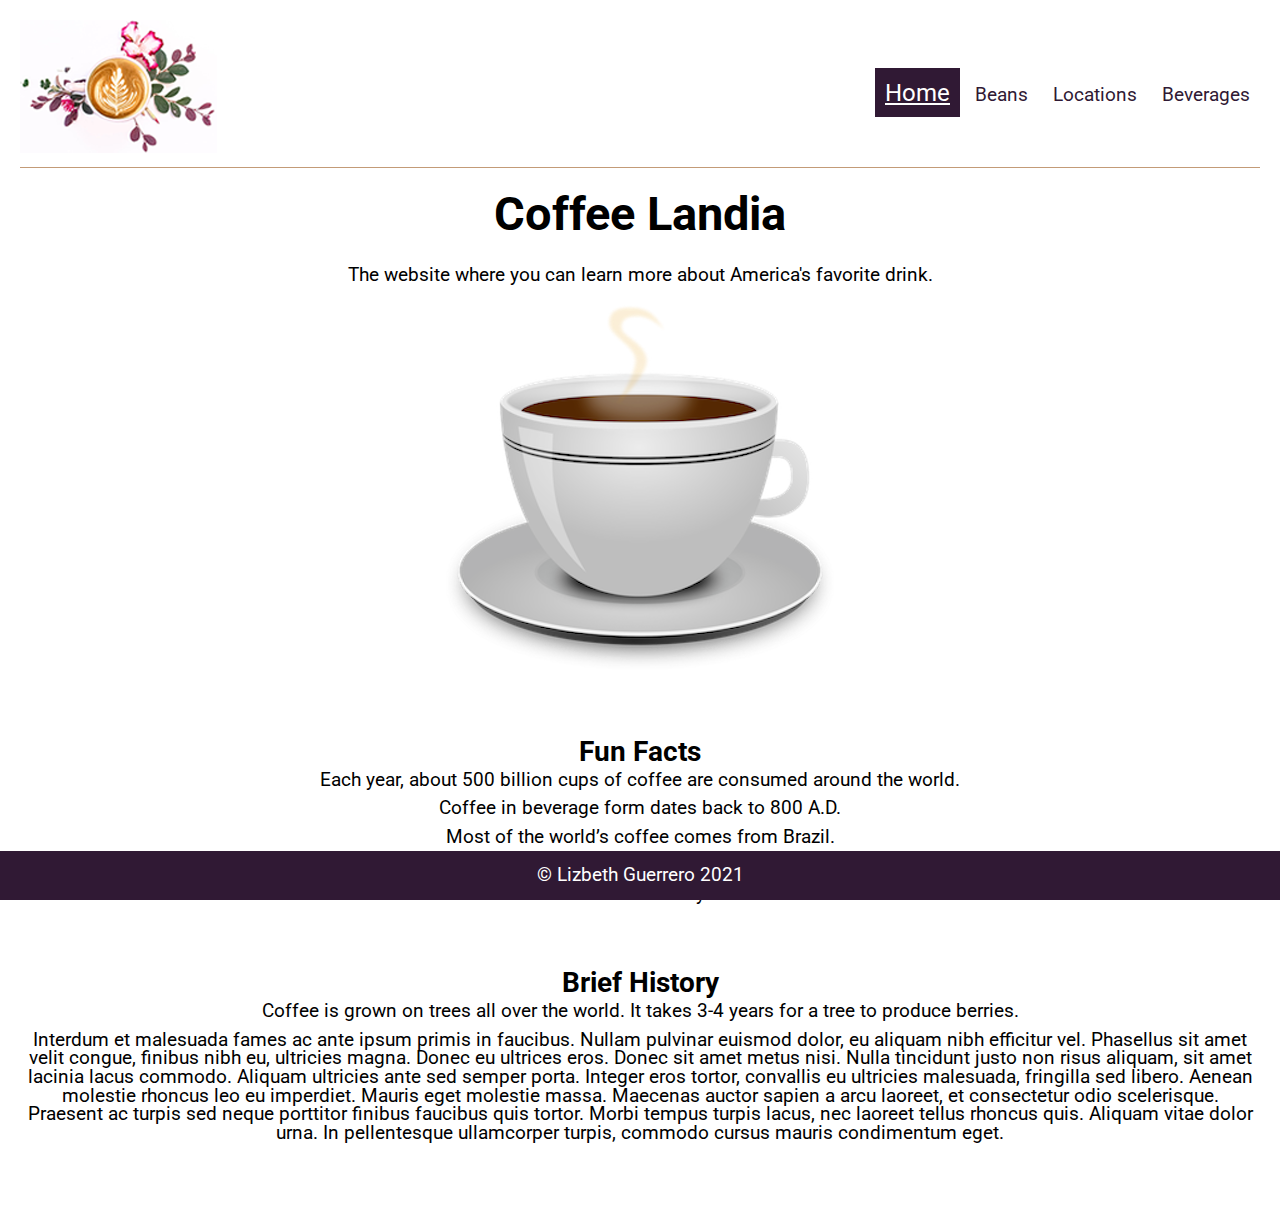
==== index.html @ 9e93ac3e "Add files via upload" ====
<!DOCTYPE html>
<html lang="en">
  <head>
    <meta charset="utf-8">
    <meta name="viewport" content="width=device-width, initial-scale=1.0">
    <link rel="shortcut icon" type="images/ico" href="images/favicon.ico">
    <link rel="logo" type="image/png" href="images/coffee-pretty-kanwardeep-kaur.png">
    <link rel="stylesheet" href="css/html5reset.css">
    <link rel="stylesheet" href="css/starter.css">
    <link rel="stylesheet" href="css/style.css">
    <link rel="preconnect" href="https://fonts.gstatic.com">
    <link href="https://fonts.googleapis.com/css2?family=Roboto:wght@300&display=swap" rel="stylesheet">
    <title>Coffee Landia</title>
  </head>
  <body>
    <a class = "skip" href="#main">Skip to Main Content</a>
    <header>
      <img src="images/coffee-pretty-kanwardeep-kaur-unsplash-2.png" alt="logo" id = "logo">
      <nav>
        <ul class="nav">
          <li><a class="current" href="index.html">Home</a></li>
          <li><a href="beans.html">Beans</a></li>
          <li><a href="locations.html">Locations</a></li>
          <li><a href="beverages.html">Beverages</a></li>
        </ul>
      </nav>
    </header>
    <main id ="main">
      <id="main"/>
      <h1>Coffee Landia</h1>
      <p>The website where you can learn more about America's favorite drink.</p>
      <img class="responsive" src="images/Illustration-Coffee-Snappy-Goat.png" alt="Illustration of a Coffee Mug"/>
      <h2 id = >Fun Facts</h2>
        <!-- <div class="facts"> -->
          <p>Each year, about 500 billion cups of coffee are consumed around the world.</p>
          <p>Coffee in beverage form dates back to 800 A.D.</p>
          <p>Most of the world’s coffee comes from Brazil.</p>
          <p>Coffee was once banned in 16th century Mecca.</p>
          <p>Black coffee is “technically” 0 calories.</p>
      <!-- </div> -->

      <h2 id = >Brief History</h2>
        <div class="history">
          <!-- <img id="image1" src="images/evolution_nathandumlao.jpg" alt="Evolution of Coffee"/> -->
          <p>Coffee is grown on trees all over the world. It takes 3-4 years for a tree to produce berries.</p>
          <p>Interdum et malesuada fames ac ante ipsum primis in faucibus. Nullam pulvinar euismod dolor, eu aliquam nibh efficitur vel. Phasellus sit amet velit congue, finibus nibh eu, ultricies magna. Donec eu ultrices eros. Donec sit amet metus nisi. Nulla tincidunt justo non risus aliquam, sit amet lacinia lacus commodo. Aliquam ultricies ante sed semper porta. Integer eros tortor, convallis eu ultricies malesuada, fringilla sed libero. Aenean molestie rhoncus leo eu imperdiet. Mauris eget molestie massa. Maecenas auctor sapien a arcu laoreet, et consectetur odio scelerisque. Praesent ac turpis sed neque porttitor finibus faucibus quis tortor. Morbi tempus turpis lacus, nec laoreet tellus rhoncus quis. Aliquam vitae dolor urna. In pellentesque ullamcorper turpis, commodo cursus mauris condimentum eget.</p>
        </div>
    </main>

    <footer>
      <p>&copy; Lizbeth Guerrero 2021</p>
    </footer>
  </body>
</html>
---- css/starter.css ----
h1{
  font-size: 2.5em;
  text-align: center;
  line-height: 2;
  font-style: #301934 solid;
}

h2{
  font-size: 1.5em;
  text-align: center;
  padding-top: 60px;
}

h3 {
  color: purple;
  font-size:1.1em;
  text-align:center;
}

p {
  padding: 5px;
}

a.skip{
  background: white;
  left: 0;
  padding: 6px;
  position: absolute;
  top: -40px;
  -webkit-transition: top 1s ease-out;
  transition: top 1s ease-out;
  z-index: 1;
}

a.skip:focus{
  top:20px;
  color: black;
  text-decoration-style: solid;
}

*:focus{
  border: 2px solid black;
}

footer{
  background-color: #301934;
  color: white;
  min-height: 30px;
  padding-top: 10px;
  padding-bottom: 10px;
  text-align: center;
  width: 100%;
  position: fixed;
  bottom: 0;
  left: 0;
}

.big_card{
  -webkit-transform: initial;
          transform: initial;
}

.nav {
  width:100%;
  padding: 0px;
}

.nav li{
  display:inline;
  /* display:flex; */
  /* flex-direction: row;
  justify-content:right; */
  /* padding: 0px; */
}

.nav a{
  color: #301934;
  text-decoration: none;
}

.nav a:hover, a:focus{
  color: #774dad;
  text-decoration: none;
}

.nav .current {
  text-decoration: underline;
  color: white;
  background-color:#301934;
  font-size: 130%;
}

@media screen and (min-width: 850px){
  .big_card{
    -webkit-transform: scaleX(1.12);
            transform: scaleX(1.12);
  }

  nav a{
    padding: 10px;
  }
}
---- css/style.css ----
body{
  margin: 0;
  padding: 20px;
  font-size: 14pt;
  font-family: 'Roboto', sans-serif;
  text-align: center;
  margin-bottom: 40px;
  color: solid black;
}

header{
  background: #fff;
  border-bottom: 1px solid #C39B77;
  display: flex;
  flex-direction: column;
  justify-content: center;
  align-items: center;
  /* min-height: 40px; */
}

.navlinks {
  display:flex;
  flex-direction: column;
  justify-content: center;
}

.facts{
  min-height: 500px;
  display: flex;
  flex-direction: column;
  justify-content: center;
  align-items: center;
  flex-wrap: wrap;
}

.overview {
  margin: 12px;
  background: #fff;
  border-radius: 7px;
  padding: 0 0 50px 0;
  flex-basis: 400px;
}

.overview > header {
  background: #fff;
  padding: 10px 0;
  border-radius: 7px 7px 0 0;
}

.beverages {
  min-height: 600px;
  display: flex;
}

/* figure {
  border: 1 px #C39B77 solid;
  margin: auto;
  padding: 5px;
}

/* code below taken from w3 schools */
/* figcaption {
  display: flex;
  margin-top: 1em;
  margin-bottom: 1em;
  margin-left: 40px;
  margin-right: 40px;
  justify-content: center;
  flex-wrap: wrap; */
} */

.beans {
  padding-top: 40px;
  font-style: bold purple;
  line-height: 1;
}

.steps {
  padding:10px;
  text-align:left;
  display:flex;
  justify-content:center;
  flex-wrap:wrap;
}


.responsive {
  max-width: 100%;
  height: auto;
}


#logo{
  -webkit-animation-: logo_grow;
  animation-name: logo_grow;
  animation-duration: 15s;
}




/* CODE BELOW TAKEN FROM W3SCHOOLS PORTFOLIO GALLERY GUIDELINES */

* {
  box-sizing: border-box;
}

.row {
  margin: 8px -16px;
}

/* Add padding BETWEEN each column (if you want) */
.row,
.row > .column {
  padding: 8px;
}

/* Create four equal columns that floats next to each other */
.column {
  width: 25%;
}

/* Clear floats after rows */
.row:after {
  content: "";
  display: table;
  clear: both;
}

/* Responsive layout - makes a two column-layout instead of four columns */
@media screen and (max-width: 900px) {
  .column {
    width: 50%;
  }
}

/* Responsive layout - makes the two columns stack on top of each other instead of next to each other */
@media screen and (max-width: 600px) {
  .column {
    width: 100%;
  }
}


@media screen and (min-width: 850px){

  header{
    justify-content: space-between;
    flex-direction: row;
  }

  nav {
    display: flex;
    align-items: stretch;
    flex-direction: row;
  }

  /* .nav {
    flex-basis: 230px;
  }  */
}

/* @media (prefers-reduced-motion: reduce) {
  #logo {
    animation-name: none;
    animation-duration: none;
  }
}


@media print { 

  body {
      background-image: none;
  }

  nav {
    width: 100%;
  }

  nav li{
    display: flex;
    flex-direction: row;
    justify-content: space-around;
  }
} */
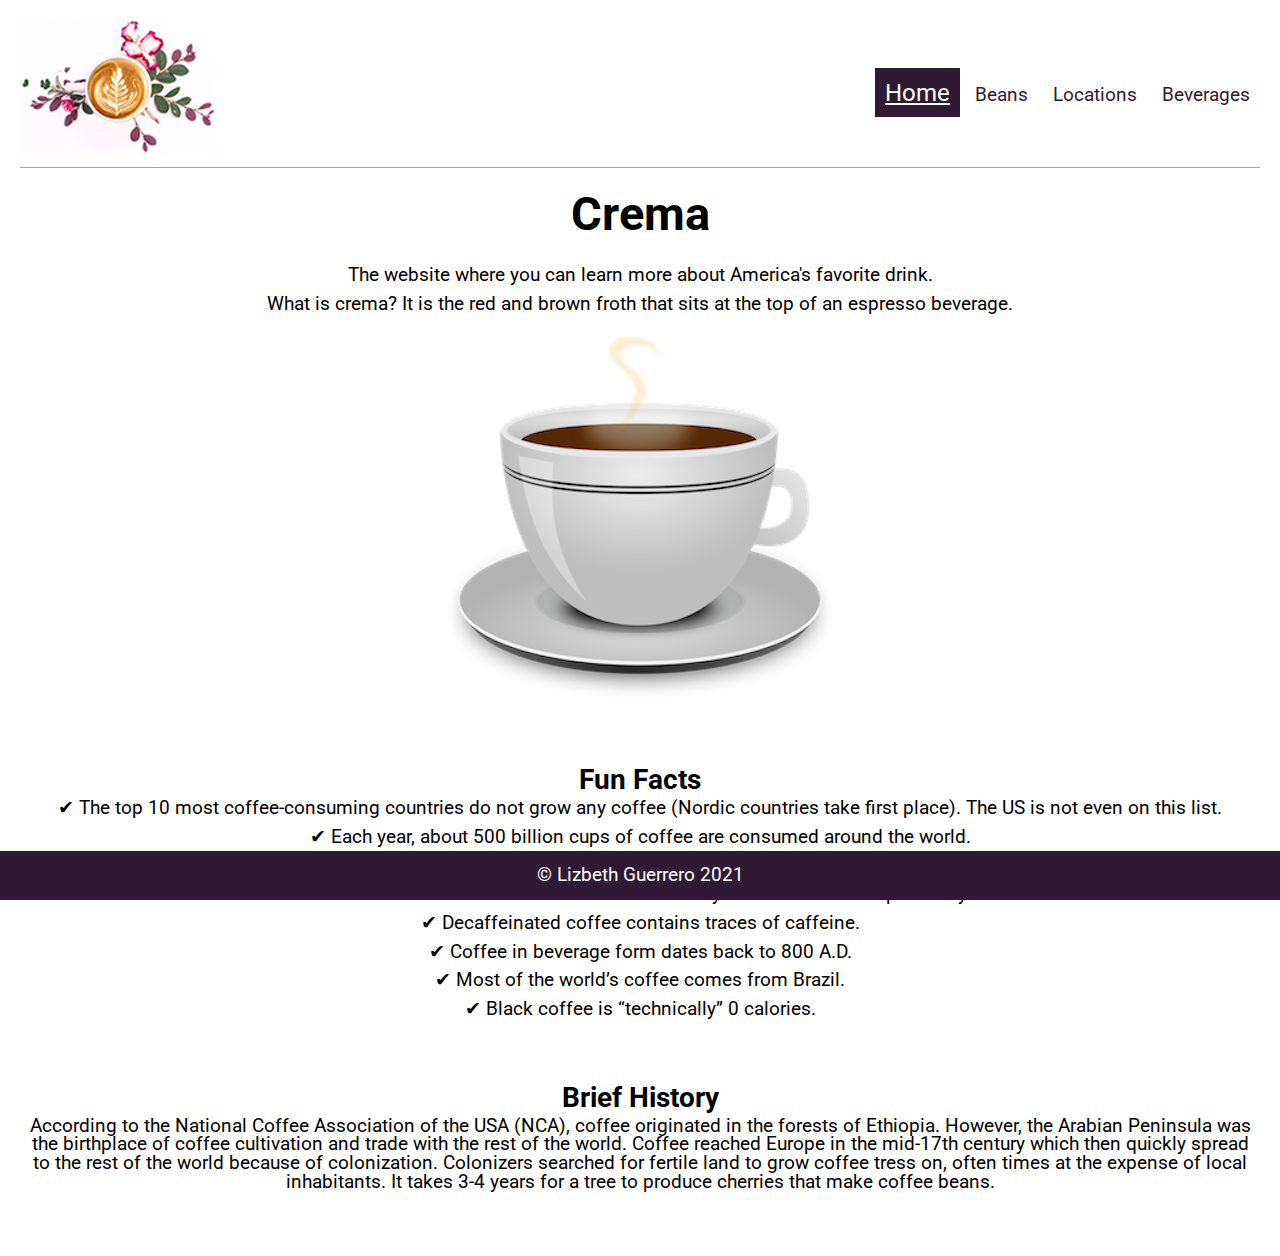
==== commit 3ee6c6e7: "Add files via upload" ====
--- a/index.html
+++ b/index.html
@@ -4,13 +4,13 @@
     <meta charset="utf-8">
     <meta name="viewport" content="width=device-width, initial-scale=1.0">
     <link rel="shortcut icon" type="images/ico" href="images/favicon.ico">
-    <link rel="logo" type="image/png" href="images/coffee-pretty-kanwardeep-kaur.png">
+    <link rel="logo" type="image/png" href="images/coffee-pretty-kanwardeep-kaur-unsplash-2.png">
     <link rel="stylesheet" href="css/html5reset.css">
     <link rel="stylesheet" href="css/starter.css">
     <link rel="stylesheet" href="css/style.css">
     <link rel="preconnect" href="https://fonts.gstatic.com">
     <link href="https://fonts.googleapis.com/css2?family=Roboto:wght@300&display=swap" rel="stylesheet">
-    <title>Coffee Landia</title>
+    <title>Crema</title>
   </head>
   <body>
     <a class = "skip" href="#main">Skip to Main Content</a>
@@ -27,23 +27,26 @@
     </header>
     <main id ="main">
       <id="main"/>
-      <h1>Coffee Landia</h1>
+      <h1>Crema</h1>
       <p>The website where you can learn more about America's favorite drink.</p>
+      <p>What is crema? It is the red and brown froth that sits at the top of an espresso beverage.</p>
       <img class="responsive" src="images/Illustration-Coffee-Snappy-Goat.png" alt="Illustration of a Coffee Mug"/>
       <h2 id = >Fun Facts</h2>
         <!-- <div class="facts"> -->
-          <p>Each year, about 500 billion cups of coffee are consumed around the world.</p>
-          <p>Coffee in beverage form dates back to 800 A.D.</p>
-          <p>Most of the world’s coffee comes from Brazil.</p>
-          <p>Coffee was once banned in 16th century Mecca.</p>
-          <p>Black coffee is “technically” 0 calories.</p>
+          <p>✔ The top 10 most coffee-consuming countries do not grow any coffee (Nordic countries take first place). The US is not even on this list.</p>
+          <p>✔ Each year, about 500 billion cups of coffee are consumed around the world.</p>
+          <p>✔ Coffee was once banned in 16th century Mecca for its stimulating effects.</p>
+          <p>✔ The caffeine in coffee is known to cause dehydration so drink responsively.</p>
+          <p>✔ Decaffeinated coffee contains traces of caffeine. </p>
+          <p>✔ Coffee in beverage form dates back to 800 A.D.</p>
+          <p>✔ Most of the world’s coffee comes from Brazil.</p>
+          <p>✔ Black coffee is “technically” 0 calories.</p>
       <!-- </div> -->
 
       <h2 id = >Brief History</h2>
         <div class="history">
           <!-- <img id="image1" src="images/evolution_nathandumlao.jpg" alt="Evolution of Coffee"/> -->
-          <p>Coffee is grown on trees all over the world. It takes 3-4 years for a tree to produce berries.</p>
-          <p>Interdum et malesuada fames ac ante ipsum primis in faucibus. Nullam pulvinar euismod dolor, eu aliquam nibh efficitur vel. Phasellus sit amet velit congue, finibus nibh eu, ultricies magna. Donec eu ultrices eros. Donec sit amet metus nisi. Nulla tincidunt justo non risus aliquam, sit amet lacinia lacus commodo. Aliquam ultricies ante sed semper porta. Integer eros tortor, convallis eu ultricies malesuada, fringilla sed libero. Aenean molestie rhoncus leo eu imperdiet. Mauris eget molestie massa. Maecenas auctor sapien a arcu laoreet, et consectetur odio scelerisque. Praesent ac turpis sed neque porttitor finibus faucibus quis tortor. Morbi tempus turpis lacus, nec laoreet tellus rhoncus quis. Aliquam vitae dolor urna. In pellentesque ullamcorper turpis, commodo cursus mauris condimentum eget.</p>
+          <p>According to the National Coffee Association of the USA (NCA), coffee originated in the forests of Ethiopia. However, the Arabian Peninsula was the birthplace of coffee cultivation and trade with the rest of the world. Coffee reached Europe in the mid-17th century which then quickly spread to the rest of the world because of colonization. Colonizers searched for fertile land to grow coffee tress on, often times at the expense of local inhabitants. It takes 3-4 years for a tree to produce cherries that make coffee beans.</p>
         </div>
     </main>
 
--- a/css/style.css
+++ b/css/style.css
@@ -15,7 +15,6 @@
   flex-direction: column;
   justify-content: center;
   align-items: center;
-  /* min-height: 40px; */
 }
 
 .navlinks {
@@ -33,7 +32,47 @@
   flex-wrap: wrap;
 }
 
-.overview {
+.container{
+  display: grid;
+  grid-template-columns: 1fr 3fr 3fr 3fr 3fr 1fr;
+  grid-template-rows: auto auto auto auto auto auto;
+  row-gap: 20px;
+}
+
+.brazil, .columbia, .vietnam, .indonesia, .ethiopia, .costa-rica{
+  grid-column: 2/span2;
+}
+
+.brazil-image, .columbia-image, .vietnam-image, .indonesia-image, .ethiopia-image, .costa-rica-image{
+  grid-column: 1/span 6;
+  max-height: 350pz;
+  overflow: hidden;
+}
+
+.brazil, .brazil-image{
+  grid-row: 1/span 1;
+}
+
+.columbia, .columbia-image{
+  grid-row: 2/span 2;
+}
+
+.vietnam, .vietnam-image{
+  grid-row: 3/span 1;
+}
+
+.indonesia, .indonesia-image{
+  grid-row: 4/span1;
+}
+
+.ethiopia, .ethiopia-image{
+  grid-row: 5/span 1;
+}
+
+.costa-rica, .costa-rica-image{
+  grid-row: 6/span 1;
+}
+/* .overview {
   margin: 12px;
   background: #fff;
   border-radius: 7px;
@@ -45,7 +84,34 @@
   background: #fff;
   padding: 10px 0;
   border-radius: 7px 7px 0 0;
-}
+} */
+
+/* .steps table {
+  border-radius: 10px;
+  margin-left: auto;
+  margin-right: auto;
+  border: 1px solid #C39B77;
+}
+
+.colhead{
+  color: #FFFFFF;
+  min-width: 125px;
+  padding: 10px;
+  text-align: center;
+  vertical-align: middle;
+  text-transform: uppercase;
+}
+
+.rowhead{
+  border-top: 2px solid #C39B77;
+  border-right: 2px solid #C39B77;
+}
+
+td, th {
+  border-top: 2px solid #000000;
+  padding: 10px;
+  text-align:center;
+} */
 
 .beverages {
   min-height: 600px;
@@ -67,7 +133,7 @@
   margin-right: 40px;
   justify-content: center;
   flex-wrap: wrap; */
-} */
+
 
 .beans {
   padding-top: 40px;
@@ -87,6 +153,8 @@
 .responsive {
   max-width: 100%;
   height: auto;
+  Flex: display;
+  align-items: center !important;
 }
 
 
@@ -106,11 +174,11 @@
 }
 
 .row {
-  margin: 8px -16px;
+  margin: 8px;
 }
 
 /* Add padding BETWEEN each column (if you want) */
-.row,
+/* .row, */
 .row > .column {
   padding: 8px;
 }
@@ -120,7 +188,6 @@
   width: 25%;
 }
 
-/* Clear floats after rows */
 .row:after {
   content: "";
   display: table;
@@ -155,33 +222,21 @@
     flex-direction: row;
   }
 
-  /* .nav {
-    flex-basis: 230px;
-  }  */
-}
-
-/* @media (prefers-reduced-motion: reduce) {
-  #logo {
-    animation-name: none;
-    animation-duration: none;
-  }
-}
-
-
-@media print { 
-
-  body {
-      background-image: none;
-  }
-
-  nav {
-    width: 100%;
-  }
-
-  nav li{
-    display: flex;
-    flex-direction: row;
-    justify-content: space-around;
-  }
-} */
-
+  .container{
+    display: grid;
+    grid-template-columns: 50px auto 500px auto 50px;
+    grid-template-rows: 400px 425px 425px 400px;
+  }
+
+  .brazil, .columbia, .vietnam, .indonesia, .ethiopia, .costa-rica{
+    grid-column: 3/span 2;
+  }
+
+  .brazil-image, .columbia-image, .vietnam-image, .indonesia-image, .ethiopia-image, .costa-rica-image{
+    grid-column: 2/span 2;
+  }
+}
+
+
+
+
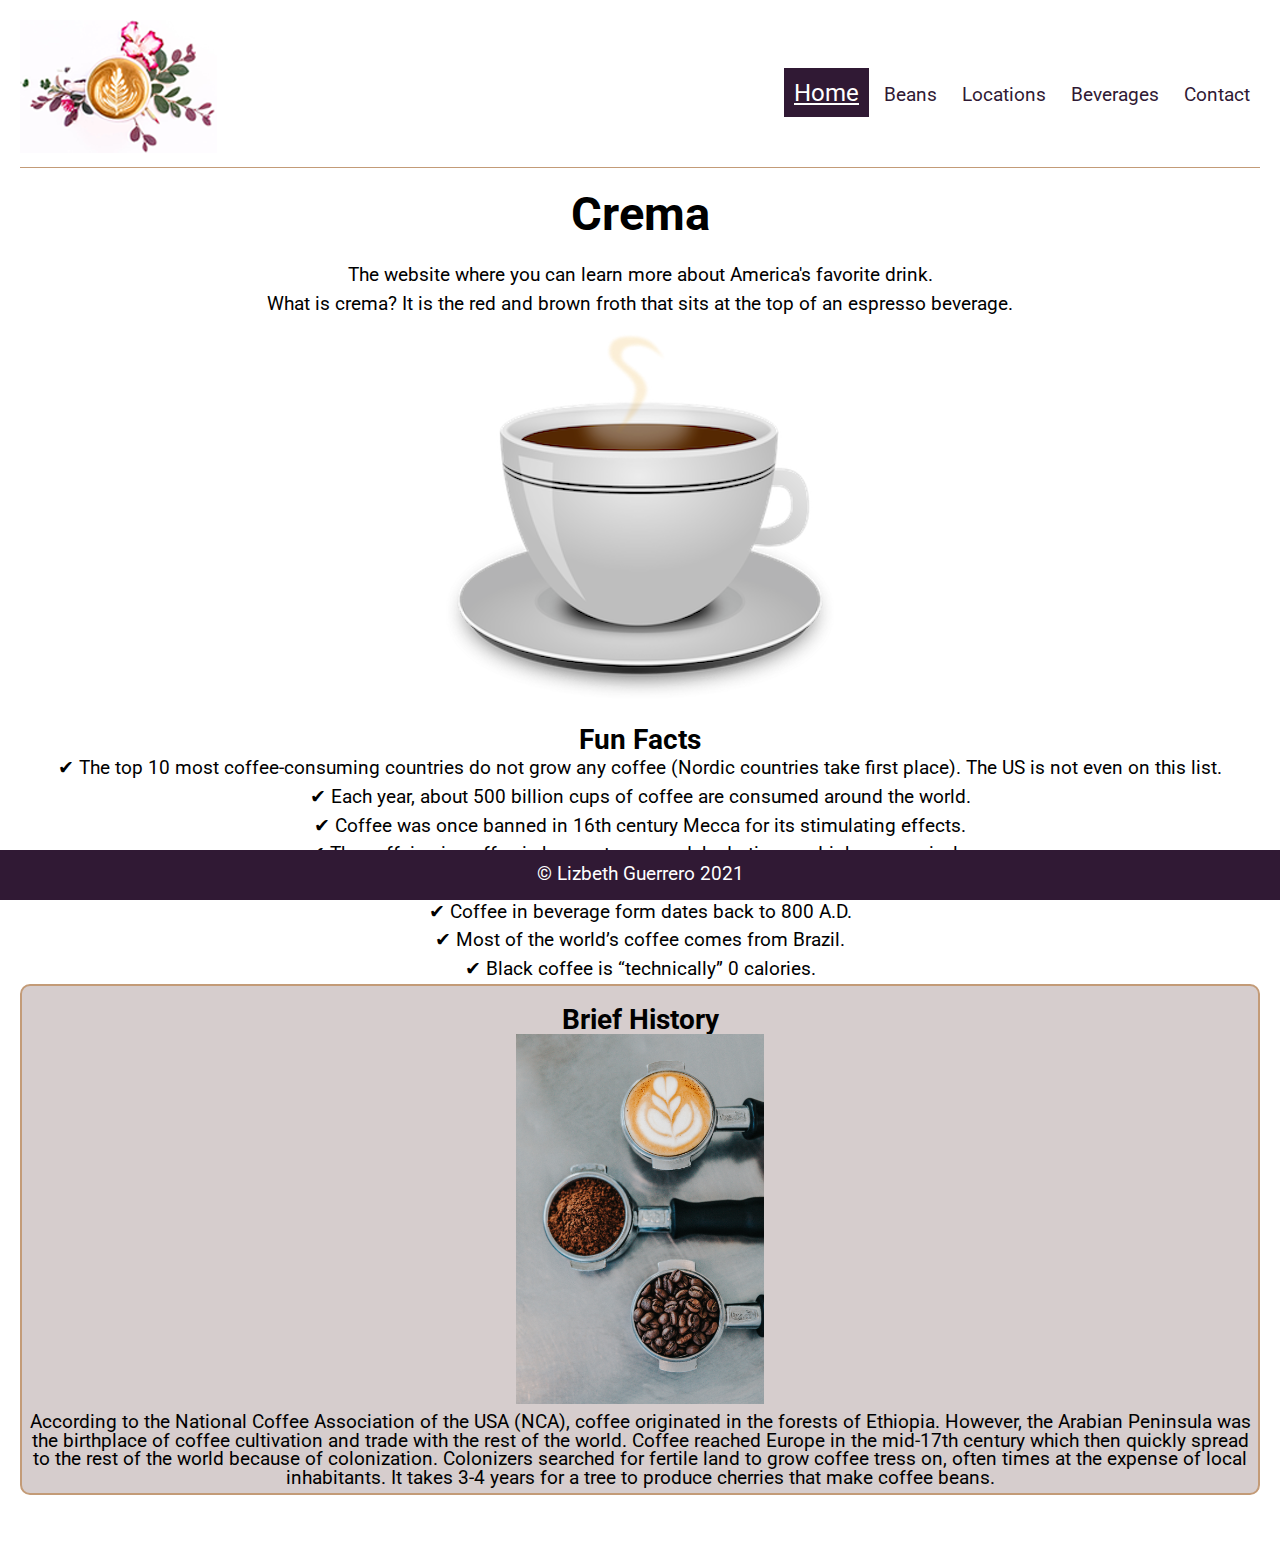
==== commit 46d46138: "Add files via upload" ====
--- a/index.html
+++ b/index.html
@@ -22,6 +22,7 @@
           <li><a href="beans.html">Beans</a></li>
           <li><a href="locations.html">Locations</a></li>
           <li><a href="beverages.html">Beverages</a></li>
+          <li><a href="contact.html">Contact</a></li>
         </ul>
       </nav>
     </header>
@@ -43,11 +44,11 @@
           <p>✔ Black coffee is “technically” 0 calories.</p>
       <!-- </div> -->
 
-      <h2 id = >Brief History</h2>
-        <div class="history">
-          <!-- <img id="image1" src="images/evolution_nathandumlao.jpg" alt="Evolution of Coffee"/> -->
+      <div class="history">
+        <h2 id = >Brief History</h2>
+          <img id="image1" src="images/evolution_nathandumlao.jpg" alt="Evolution of Coffee" style="width:20%"/>
           <p>According to the National Coffee Association of the USA (NCA), coffee originated in the forests of Ethiopia. However, the Arabian Peninsula was the birthplace of coffee cultivation and trade with the rest of the world. Coffee reached Europe in the mid-17th century which then quickly spread to the rest of the world because of colonization. Colonizers searched for fertile land to grow coffee tress on, often times at the expense of local inhabitants. It takes 3-4 years for a tree to produce cherries that make coffee beans.</p>
-        </div>
+      </div>
     </main>
 
     <footer>
--- a/css/starter.css
+++ b/css/starter.css
@@ -8,13 +8,15 @@
 h2{
   font-size: 1.5em;
   text-align: center;
-  padding-top: 60px;
+  padding-top: 20px;
 }
 
 h3 {
   color: purple;
   font-size:1.1em;
   text-align:center;
+  padding-top: 30px;
+  padding-bottom: 10px;
 }
 
 p {
@@ -27,8 +29,6 @@
   padding: 6px;
   position: absolute;
   top: -40px;
-  -webkit-transition: top 1s ease-out;
-  transition: top 1s ease-out;
   z-index: 1;
 }
 
--- a/css/style.css
+++ b/css/style.css
@@ -13,7 +13,6 @@
   border-bottom: 1px solid #C39B77;
   display: flex;
   flex-direction: column;
-  justify-content: center;
   align-items: center;
 }
 
@@ -32,108 +31,24 @@
   flex-wrap: wrap;
 }
 
-.container{
-  display: grid;
-  grid-template-columns: 1fr 3fr 3fr 3fr 3fr 1fr;
-  grid-template-rows: auto auto auto auto auto auto;
-  row-gap: 20px;
-}
-
-.brazil, .columbia, .vietnam, .indonesia, .ethiopia, .costa-rica{
-  grid-column: 2/span2;
-}
-
-.brazil-image, .columbia-image, .vietnam-image, .indonesia-image, .ethiopia-image, .costa-rica-image{
-  grid-column: 1/span 6;
-  max-height: 350pz;
-  overflow: hidden;
-}
-
-.brazil, .brazil-image{
-  grid-row: 1/span 1;
-}
-
-.columbia, .columbia-image{
-  grid-row: 2/span 2;
-}
-
-.vietnam, .vietnam-image{
-  grid-row: 3/span 1;
-}
-
-.indonesia, .indonesia-image{
-  grid-row: 4/span1;
-}
-
-.ethiopia, .ethiopia-image{
-  grid-row: 5/span 1;
-}
-
-.costa-rica, .costa-rica-image{
-  grid-row: 6/span 1;
-}
-/* .overview {
-  margin: 12px;
-  background: #fff;
-  border-radius: 7px;
-  padding: 0 0 50px 0;
-  flex-basis: 400px;
-}
-
-.overview > header {
-  background: #fff;
-  padding: 10px 0;
-  border-radius: 7px 7px 0 0;
-} */
-
-/* .steps table {
+.text {
+  background-color: #d6c6b7;
+  border: 7px solid #301934;
   border-radius: 10px;
-  margin-left: auto;
-  margin-right: auto;
-  border: 1px solid #C39B77;
-}
-
-.colhead{
-  color: #FFFFFF;
-  min-width: 125px;
-  padding: 10px;
-  text-align: center;
-  vertical-align: middle;
-  text-transform: uppercase;
-}
-
-.rowhead{
-  border-top: 2px solid #C39B77;
-  border-right: 2px solid #C39B77;
-}
-
-td, th {
-  border-top: 2px solid #000000;
-  padding: 10px;
-  text-align:center;
-} */
+  padding: 30px;
+  align-self: center;
+}
+
+.history {
+  border: 2px solid #C39B77;
+  border-radius: 10px;
+  background: rgba(48, 6, 6, 0.199);
+}
 
 .beverages {
   min-height: 600px;
   display: flex;
 }
-
-/* figure {
-  border: 1 px #C39B77 solid;
-  margin: auto;
-  padding: 5px;
-}
-
-/* code below taken from w3 schools */
-/* figcaption {
-  display: flex;
-  margin-top: 1em;
-  margin-bottom: 1em;
-  margin-left: 40px;
-  margin-right: 40px;
-  justify-content: center;
-  flex-wrap: wrap; */
-
 
 .beans {
   padding-top: 40px;
@@ -143,75 +58,117 @@
 
 .steps {
   padding:10px;
-  text-align:left;
-  display:flex;
-  justify-content:center;
-  flex-wrap:wrap;
-}
-
+  border: 2px solid #C39B77;
+  border-radius: 10px;
+  background:rgba(48, 6, 6, 0.199);
+}
+
+.steps p{
+  text-align: left;
+}
 
 .responsive {
   max-width: 100%;
   height: auto;
-  Flex: display;
-  align-items: center !important;
-}
-
-
-#logo{
-  -webkit-animation-: logo_grow;
-  animation-name: logo_grow;
-  animation-duration: 15s;
-}
-
-
-
-
-/* CODE BELOW TAKEN FROM W3SCHOOLS PORTFOLIO GALLERY GUIDELINES */
-
-* {
+}
+
+.locations-container, .coffee-photos {
+  display: grid;
+  grid-template-columns: 1fr;
+}
+
+.row-locations, .row-locations img {
+  text-align:center;
+  justify-content:center;
+}
+
+.row, .column {
+  text-align: center;
+  justify-content: center;
+  border: 2px;
+  border-radius: 20px solid brown;
+}
+
+/* CONTACT PAGE CODE */
+form {
+  border: 2px solid #C39B77;
+}
+
+legend{
+  font-size: 125%;
+  font-style:italic;
+  text-transform: uppercase;
+  text-align: center;
+}
+
+label{
+  display: inline-block;
+  margin-right:10px;
+}
+input {
+  width: 100%;
+  padding: 12px 20px;
+  margin: 8px 0;
+  display: inline-block;
+  border: 1px solid #ccc;
   box-sizing: border-box;
 }
 
-.row {
-  margin: 8px;
-}
-
-/* Add padding BETWEEN each column (if you want) */
-/* .row, */
-.row > .column {
-  padding: 8px;
-}
-
-/* Create four equal columns that floats next to each other */
-.column {
-  width: 25%;
-}
-
-.row:after {
-  content: "";
-  display: table;
-  clear: both;
-}
-
-/* Responsive layout - makes a two column-layout instead of four columns */
-@media screen and (max-width: 900px) {
-  .column {
-    width: 50%;
-  }
-}
-
-/* Responsive layout - makes the two columns stack on top of each other instead of next to each other */
-@media screen and (max-width: 600px) {
-  .column {
-    width: 100%;
-  }
-}
-
-
-@media screen and (min-width: 850px){
-
+textarea{
+}
+
+input[type=checkbox]{
+}
+
+input[type=submit] {
+  background-color: #301934;
+  color: white;
+  cursor: text;
+  width: 100%;
+}
+
+input[type=submit]:hover {
+  opacity: 0.8;
+}
+
+.form-container {
+  display: grid;
+  grid-template-columns: 1fr;
+  width: 100%;
+}
+
+@media screen and (min-width: 768px){
+
+  .locations-container, .row-locations {
+    grid-template-columns: 1fr;
+  }
+
+  .coffee-photos {
+    grid-template-columns: 1fr 1fr;
+  }
+
+  form{
+    width: 80%;
+    margin: 0 auto;
+  }
+
+  .form-container {
+    grid-template-columns: 1fr 4fr;
+  }
+
+  input{
+    width:80%;
+  }
+
+  textarea{
+    width:80%;
+    height: 25vh;
+ }
+}
+
+@media screen and (min-width: 992px) {
   header{
+    display: flex;
     justify-content: space-between;
     flex-direction: row;
   }
@@ -222,21 +179,29 @@
     flex-direction: row;
   }
 
-  .container{
-    display: grid;
-    grid-template-columns: 50px auto 500px auto 50px;
-    grid-template-rows: 400px 425px 425px 400px;
-  }
-
-  .brazil, .columbia, .vietnam, .indonesia, .ethiopia, .costa-rica{
-    grid-column: 3/span 2;
-  }
-
-  .brazil-image, .columbia-image, .vietnam-image, .indonesia-image, .ethiopia-image, .costa-rica-image{
-    grid-column: 2/span 2;
-  }
-}
-
-
-
-
+  .locations-container, .row-locations {
+    grid-template-columns: 1fr 1fr;
+  }
+
+  .coffee-photos {
+    grid-template-columns: 1fr 1fr 1fr;
+  }
+
+  form{
+    width: 80%;
+    margin: 0 auto;
+  }
+
+  .form-container {
+    grid-template-columns: 1fr 4fr;
+  }
+
+  input{
+    width:80%;
+  }
+
+  textarea{
+    width:80%;
+    height: 25vh;
+ }
+}
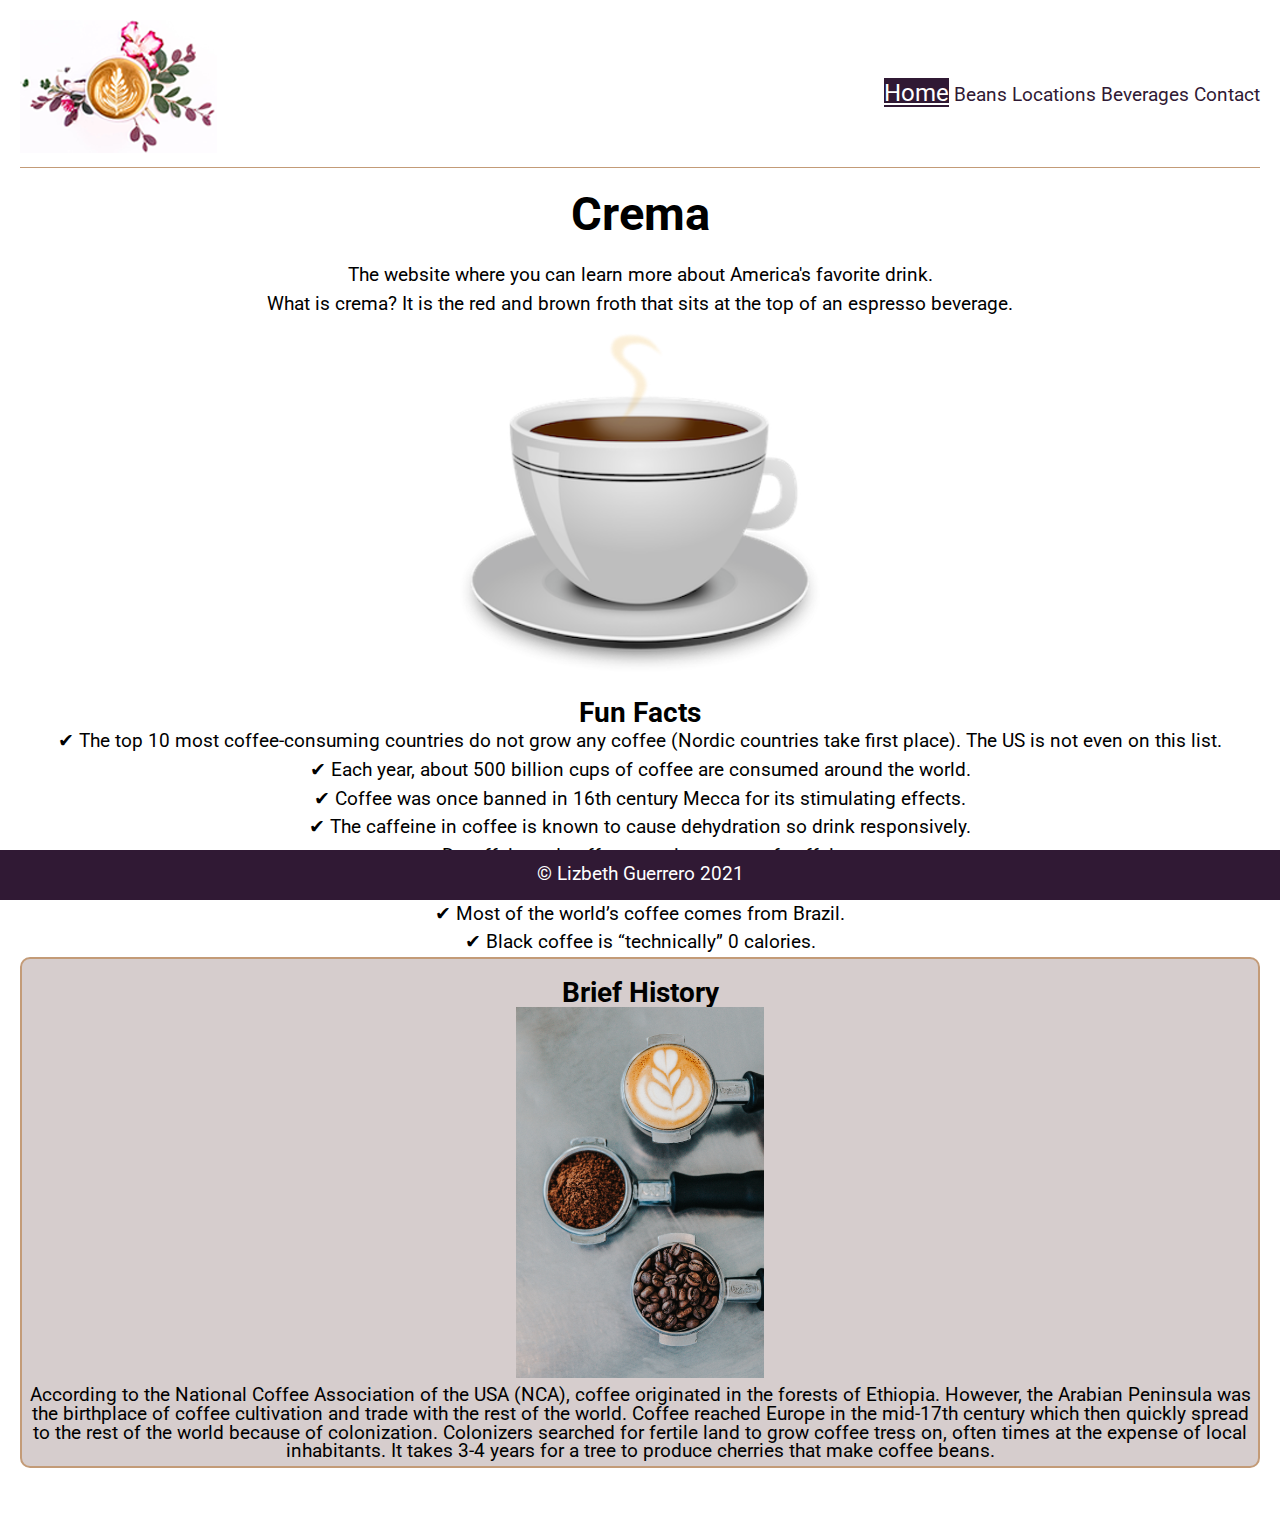
==== commit dfbeb597: "Add files via upload" ====
--- a/index.html
+++ b/index.html
@@ -10,6 +10,16 @@
     <link rel="stylesheet" href="css/style.css">
     <link rel="preconnect" href="https://fonts.gstatic.com">
     <link href="https://fonts.googleapis.com/css2?family=Roboto:wght@300&display=swap" rel="stylesheet">
+    <!-- Global site tag (gtag.js) - Google Analytics -->
+    <script async src="https://www.googletagmanager.com/gtag/js?id=G-CT5362MJQN"></script>
+    <!-- <button onclick="myFunction()">Toggle dark mode</button> -->
+    <script>
+      window.dataLayer = window.dataLayer || [];
+      function gtag(){dataLayer.push(arguments);}
+      gtag('js', new Date());
+
+      gtag('config', 'G-CT5362MJQN');
+    </script>
     <title>Crema</title>
   </head>
   <body>
@@ -29,9 +39,10 @@
     <main id ="main">
       <id="main"/>
       <h1>Crema</h1>
+      
       <p>The website where you can learn more about America's favorite drink.</p>
       <p>What is crema? It is the red and brown froth that sits at the top of an espresso beverage.</p>
-      <img class="responsive" src="images/Illustration-Coffee-Snappy-Goat.png" alt="Illustration of a Coffee Mug"/>
+      <img class="responsive" src="images/Illustration-Coffee-Snappy-Goat.png" alt="Illustration of a Coffee Mug" id ="mug"/>
       <h2 id = >Fun Facts</h2>
         <!-- <div class="facts"> -->
           <p>✔ The top 10 most coffee-consuming countries do not grow any coffee (Nordic countries take first place). The US is not even on this list.</p>
@@ -50,7 +61,7 @@
           <p>According to the National Coffee Association of the USA (NCA), coffee originated in the forests of Ethiopia. However, the Arabian Peninsula was the birthplace of coffee cultivation and trade with the rest of the world. Coffee reached Europe in the mid-17th century which then quickly spread to the rest of the world because of colonization. Colonizers searched for fertile land to grow coffee tress on, often times at the expense of local inhabitants. It takes 3-4 years for a tree to produce cherries that make coffee beans.</p>
       </div>
     </main>
-
+    <!-- <script src = "js/extras-portfolio.js"></script> -->
     <footer>
       <p>&copy; Lizbeth Guerrero 2021</p>
     </footer>
--- a/css/starter.css
+++ b/css/starter.css
@@ -3,12 +3,14 @@
   text-align: center;
   line-height: 2;
   font-style: #301934 solid;
+  font-weight: bold;
 }
 
 h2{
   font-size: 1.5em;
   text-align: center;
   padding-top: 20px;
+  font-weight: bold;
 }
 
 h3 {
@@ -17,6 +19,7 @@
   text-align:center;
   padding-top: 30px;
   padding-bottom: 10px;
+  font-weight: bolder;
 }
 
 p {
@@ -88,15 +91,4 @@
   color: white;
   background-color:#301934;
   font-size: 130%;
-}
-
-@media screen and (min-width: 850px){
-  .big_card{
-    -webkit-transform: scaleX(1.12);
-            transform: scaleX(1.12);
-  }
-
-  nav a{
-    padding: 10px;
-  }
 }--- a/css/style.css
+++ b/css/style.css
@@ -7,6 +7,11 @@
   margin-bottom: 40px;
   color: solid black;
 }
+
+/* .dark-mode{
+  background-color: black;
+  color: white;
+} */
 
 header{
   background: #fff;
@@ -20,6 +25,25 @@
   display:flex;
   flex-direction: column;
   justify-content: center;
+}
+
+#mug{
+  height: 30%;
+  width: 30%;
+  animation: nudge 3s linear 2 alternate;
+}
+
+/* following code was modified from CSS Tricks */
+@keyframes nudge {
+  0%, 100% {
+    transform: translate(0, 0);
+  }
+  50% {
+    transform: translate(170px, 0);
+  }
+  80% {
+    transform: translate(-170px, 0);
+  }
 }
 
 .facts{
@@ -72,6 +96,16 @@
   height: auto;
 }
 
+.parallax {
+  background-image: url("../images/nordwood-themes-unsplash.jpeg");
+  min-height: 500px;
+  background-attachment: fixed;
+  background-position: center;
+  background-repeat: no-repeat;
+  background-size: cover;
+}
+
+
 .locations-container, .coffee-photos {
   display: grid;
   grid-template-columns: 1fr;
@@ -89,6 +123,7 @@
   border-radius: 20px solid brown;
 }
 
+
 /* CONTACT PAGE CODE */
 form {
   border: 2px solid #C39B77;
@@ -96,7 +131,6 @@
 
 legend{
   font-size: 125%;
-  font-style:italic;
   text-transform: uppercase;
   text-align: center;
 }
@@ -104,6 +138,7 @@
 label{
   display: inline-block;
   margin-right:10px;
+  text-align: center;
 }
 input {
   width: 100%;
@@ -137,6 +172,8 @@
   width: 100%;
 }
 
+
+
 @media screen and (min-width: 768px){
 
   .locations-container, .row-locations {
@@ -187,7 +224,7 @@
     grid-template-columns: 1fr 1fr 1fr;
   }
 
-  form{
+  /* form{
     width: 80%;
     margin: 0 auto;
   }
@@ -203,5 +240,16 @@
   textarea{
     width:80%;
     height: 25vh;
- }
-}
+ } */
+}
+
+@media (prefers-reduced-motion: reduce) {
+  #mug {
+    animation-name: none;
+    animation-duration: none;
+  }
+
+  .parallax {
+      background-attachment: scroll;
+  }
+}